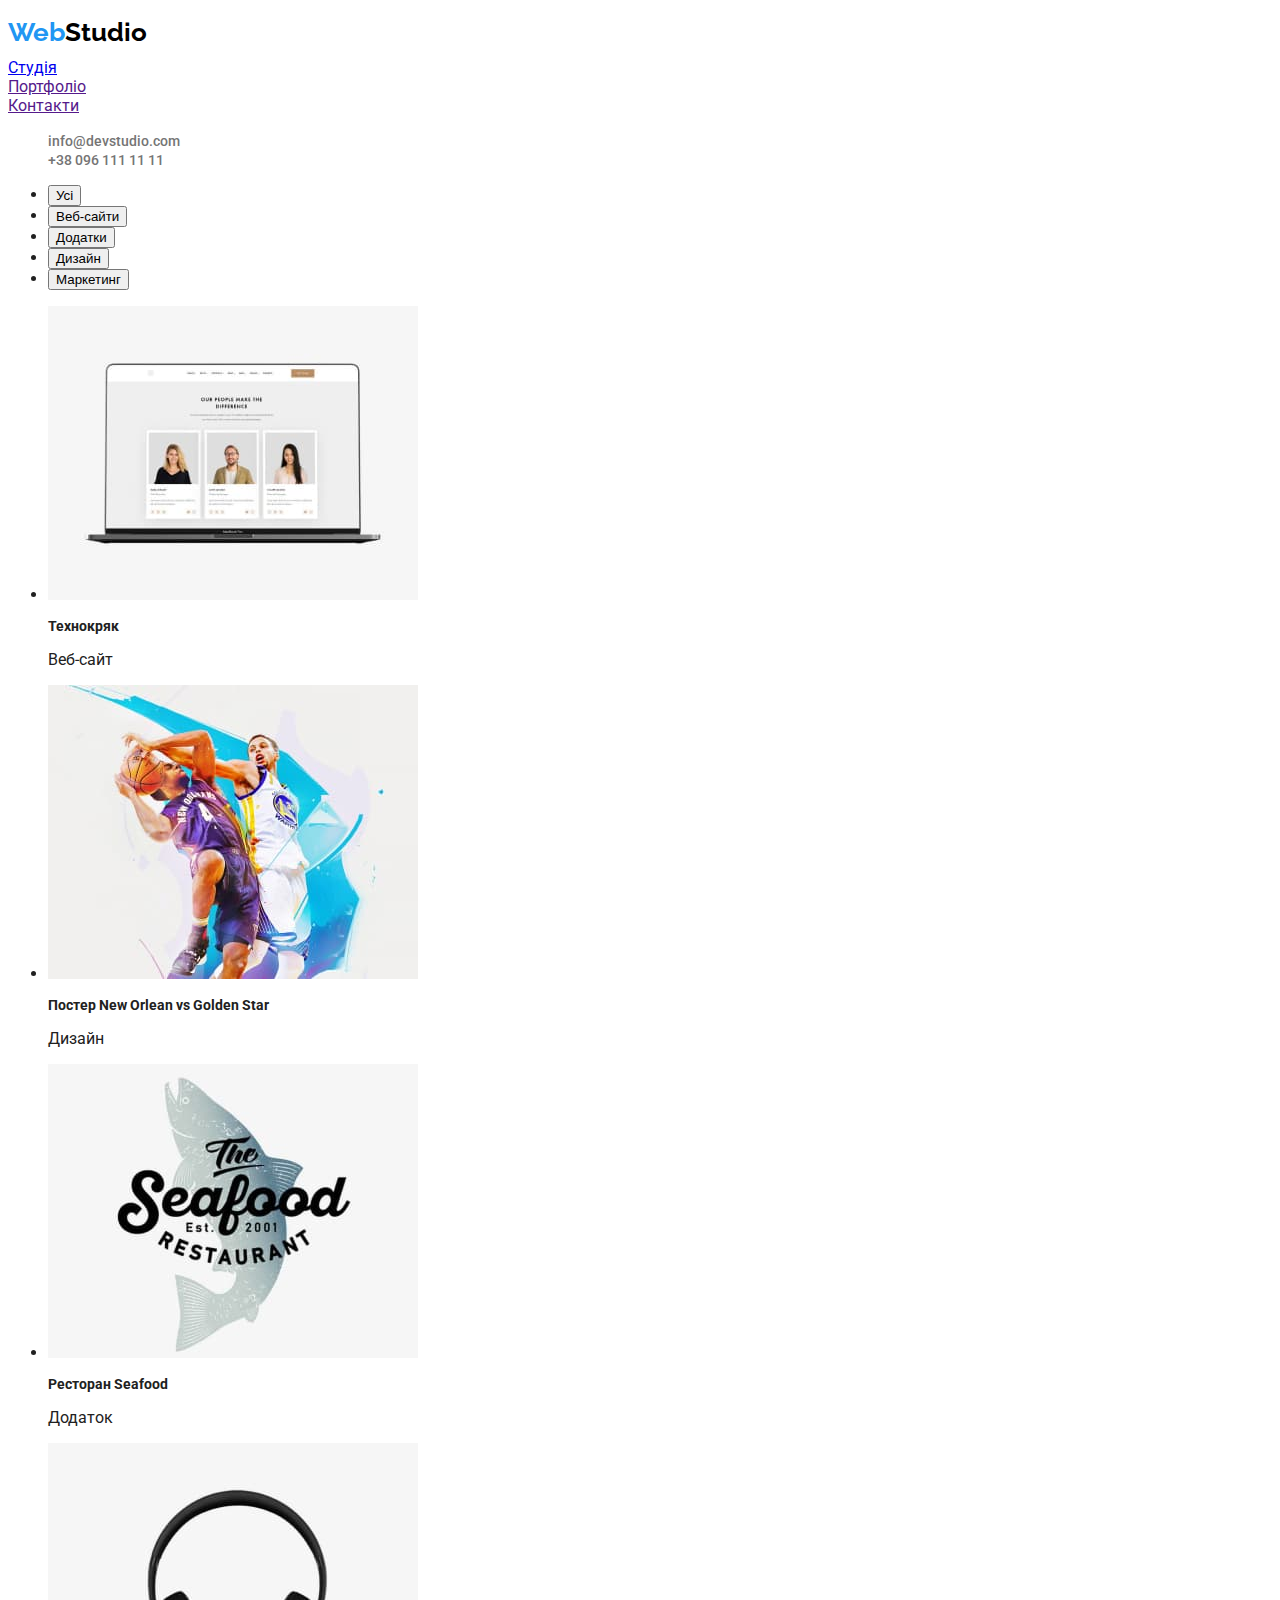
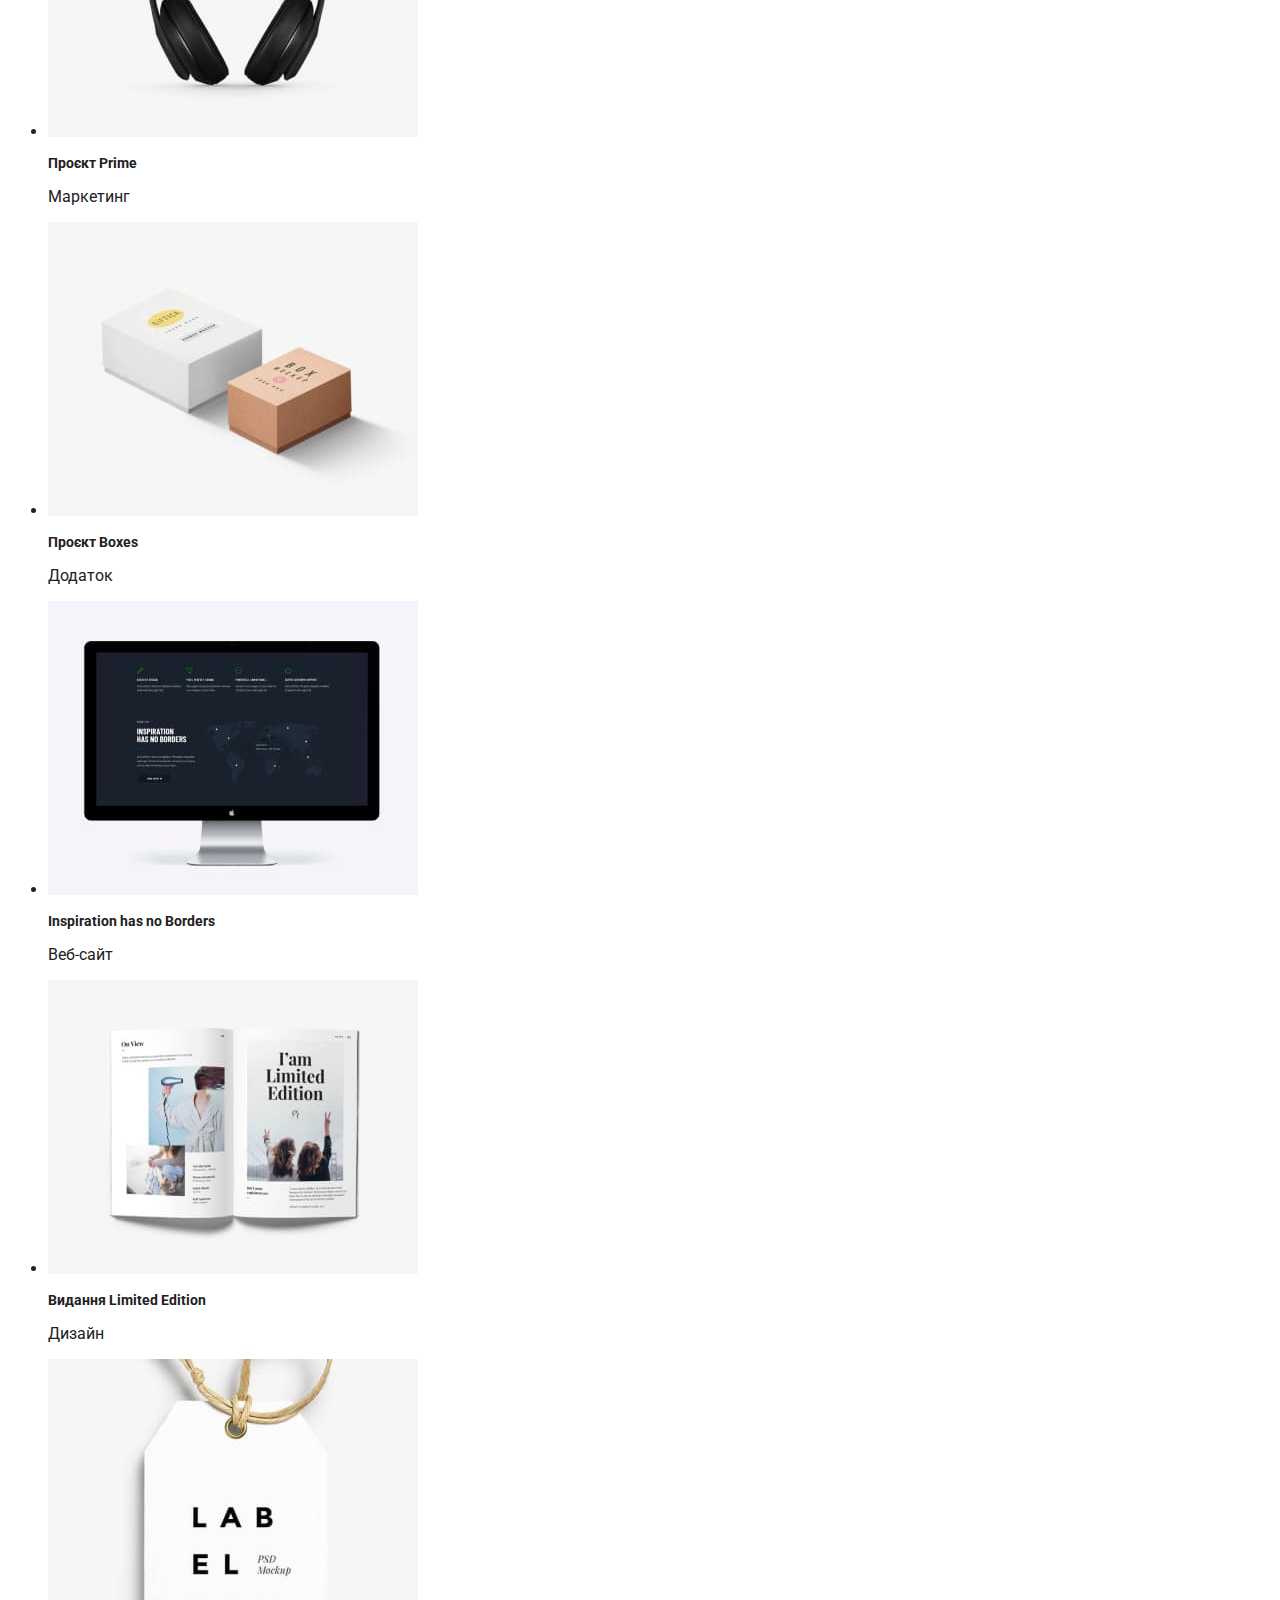
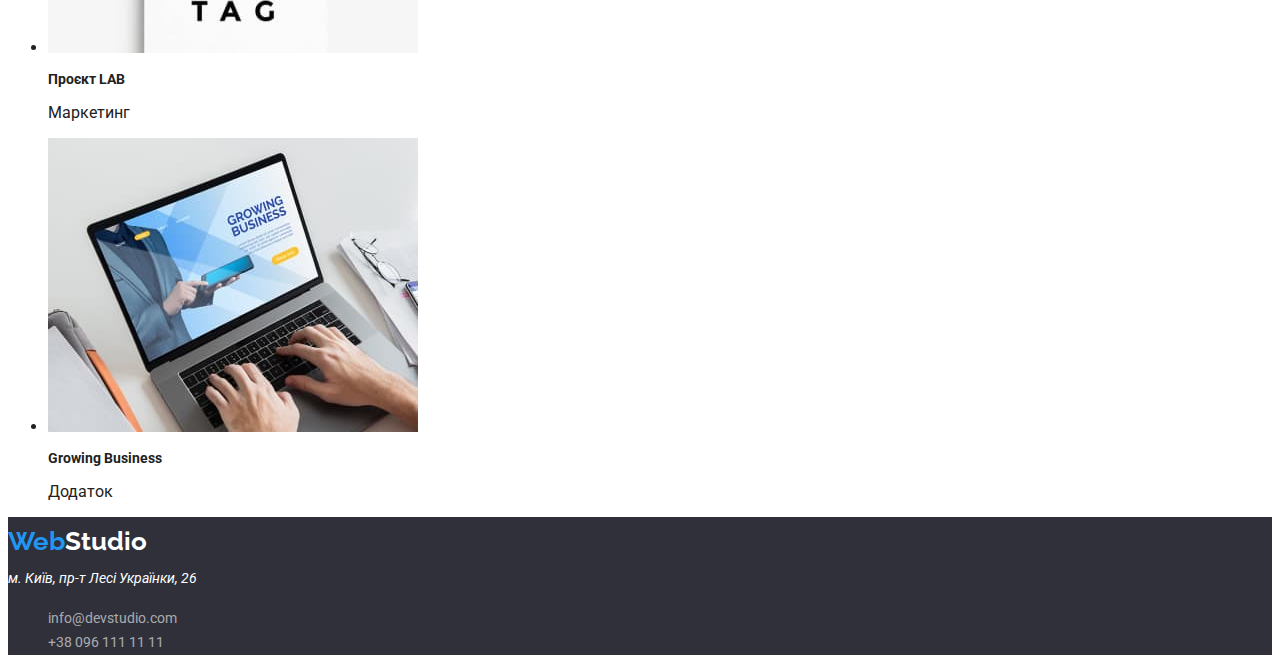
==== portfolio.html @ 7c899506 "добавляє стилі CSS" ====
<!DOCTYPE html>
<html lang="uk">
  <head>
    <meta charset="UTF-8" />
    <meta http-equiv="X-UA-Compatible" content="IE=edge" />
    <meta name="viewport" content="width=device-width, initial-scale=1.0" />
    <title>WebStudio</title>
    <link
      href="https://fonts.googleapis.com/css2?family=Raleway:wght@700&family=Roboto:wght@400;500;700;900&display=swap"
      rel="stylesheet"
    />
    <link rel="stylesheet" href="/css/styles.css" />
  </head>
  <body>
    <!--Шапка-->
    <header>
      <nav>
        <a class="logo-header" href="#"><span>Web</span>Studio</a>
        <ulc lass="nav list">
          <li><a href="/index.html">Студія</a></li>
          <li><a href="">Портфоліо</a></li>
          <li><a href="">Контакти</a></li>
        </ulc>
      </nav>
      <ul class="contacts list">
        <li><a href="mailto:info@devstudio.com">info@devstudio.com</a></li>
        <li><a href="tell:+380961111111">+38 096 111 11 11</a></li>
      </ul>
    </header>

    <!--Основний контент-->

    <main>
      <section>
        <ul>
          <li><button type="button">Усі</button></li>
          <li><button type="button">Веб-сайти</button></li>
          <li><button type="button">Додатки</button></li>
          <li><button type="button">Дизайн</button></li>
          <li><button type="button">Маркетинг</button></li>
        </ul>

        <ul>
          <li>
            <img src="./images/onlinestore.jpg" alt="відкритий ноутбук" width="370" />
            <h3>Технокряк</h3>
            <p>Веб-сайт</p>
          </li>
          <li>
            <img src="./images/basketball.jpg" alt="баскетболісти" width="370" />
            <h3>Постер New Orlean vs Golden Star</h3>
            <p>Дизайн</p>
          </li>
          <li>
            <img src="./images/seafood.jpg" alt="вивіска ресторану" width="370" />
            <h3>Ресторан Seafood</h3>
            <p>Додаток</p>
          </li>
          <li>
            <img src="./images/headphone.jpg" alt="навушники" width="370" />
            <h3>Проєкт Prime</h3>
            <p>Маркетинг</p>
          </li>
          <li>
            <img src="./images/boxes.jpg" alt="коробки" width="370" />
            <h3>Проєкт Boxes</h3>
            <p>Додаток</p>
          </li>
          <li>
            <img src="./images/monitor.jpg" alt="монітор компьютера" width="370" />
            <h3>Inspiration has no Borders</h3>
            <p>Веб-сайт</p>
          </li>
          <li>
            <img src="./images/jornal.jpg" alt="журнал" width="370" />
            <h3>Видання Limited Edition</h3>
            <p>Дизайн</p>
          </li>
          <li>
            <img src="./images/lab.jpg" alt="емблема проекта" width="370" />
            <h3>Проєкт LAB</h3>
            <p>Маркетинг</p>
          </li>
          <li>
            <img src="./images/laptop.jpg" alt="відкритий ноутбук" width="370" />
            <h3>Growing Business</h3>
            <p>Додаток</p>
          </li>
        </ul>
      </section>
    </main>

    <footer class="footer">
      <a class="logo-footer" href=""><span>Web</span>Studio</a>
      <address class="address">м. Київ, пр-т Лесі Українки, 26</address>
      <ul class="footer-contacts list">
        <li><a href="mailto:info@devstudio.com">info@devstudio.com</a></li>
        <li><a href="tell:+380961111111">+38 096 111 11 11</a></li>
      </ul>
    </footer>
  </body>
</html>
---- css/styles.css ----
body {
  font-family: 'Roboto', sans-serif;
  color: #212121;
}

:root {
  --main-background-color: #2f303a;
  --main-text-color: #757575;
}

.list {
  list-style: none;
}

/*header*/

.header {
  background-color: #ffff;
}

span {
  color: #2196f3;
}

.logo-header {
  font-family: 'Raleway';
  color: #000000;
  font-weight: 700;
  font-size: 26px;
  line-height: 1.923;
  text-decoration: none;
}

.nav a {
  color: #212121;
  font-weight: 500;
  font-size: 14px;
  line-height: 1.1428;
  text-decoration: none;
}
.nav a:hover,
.nav a:focus {
  color: #2196f3;
}

.contacts a {
  color: #757575;
  font-weight: 500;
  font-size: 14px;
  line-height: 1.1428;
  text-decoration: none;
}

.contacts a:hover,
.contacts a:focus {
  color: #2196f3;
}

/*hero*/

.hero {
  background-color: var(--main-background-color);
  color: #ffff;
}

h1 {
  font-weight: 900;
  font-size: 44px;
  line-height: 1.3636;
}

.btn {
  background: #2196f3;
  color: #ffff;
  font-weight: 700;
  font-size: 16px;
  line-height: 30px;
}

/* button hero*/

.btn:hover,
.btn:focus {
  border: none;
}

.btn:active {
  border: none;
}

/* advatages*/

h2 {
  font-weight: 700;
  font-size: 36px;
  line-height: 1.1666;
}

h3 {
  font-weight: 700;
  font-size: 14px;
  line-height: 1.1428;
}

.advantage p {
  color: var(--main-text-color);
  font-size: 14px;
  line-height: 1.7142;
}

/*team*/

.team {
  background-color: #f5f4fa;
}

.team-review p {
  color: var(--main-text-color);
  font-size: 14px;
  line-height: 1.1875;
}

/*footer*/
.footer {
  background-color: var(--main-background-color);
}

.logo-footer {
  font-family: 'Raleway';
  color: #ffff;
  font-weight: 700;
  font-size: 26px;
  line-height: 1.923;
  text-decoration: none;
}

.address {
  font-size: 14px;
  line-height: 1.7142;
  color: #ffff;
}

.address:hover,
.address:focus {
  color: #2196f3;
}

.footer-contacts a {
  font-size: 14px;
  line-height: 1.7142;
  color: rgba(255, 255, 255, 0.6);
  text-decoration: none;
}

.footer-contacts a:hover,
.footer-contacts a:focus {
  color: #2196f3;
}
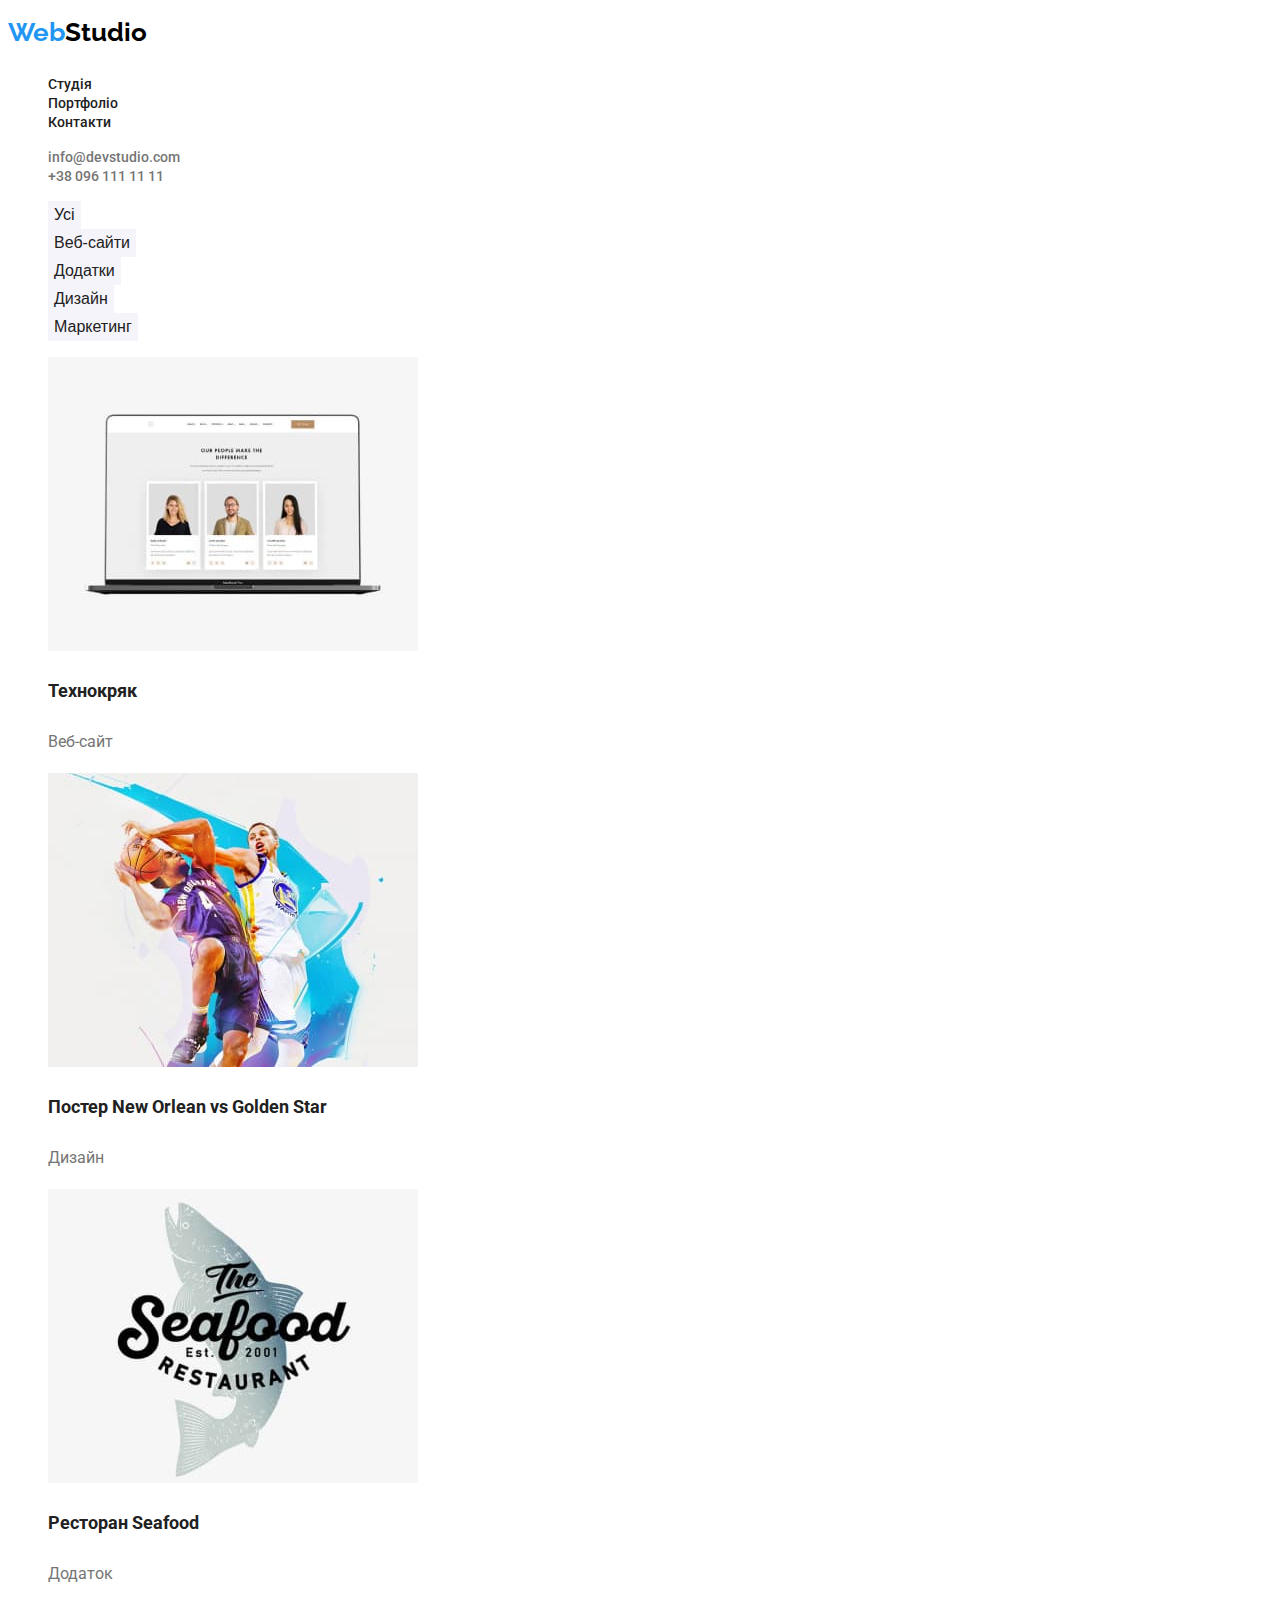
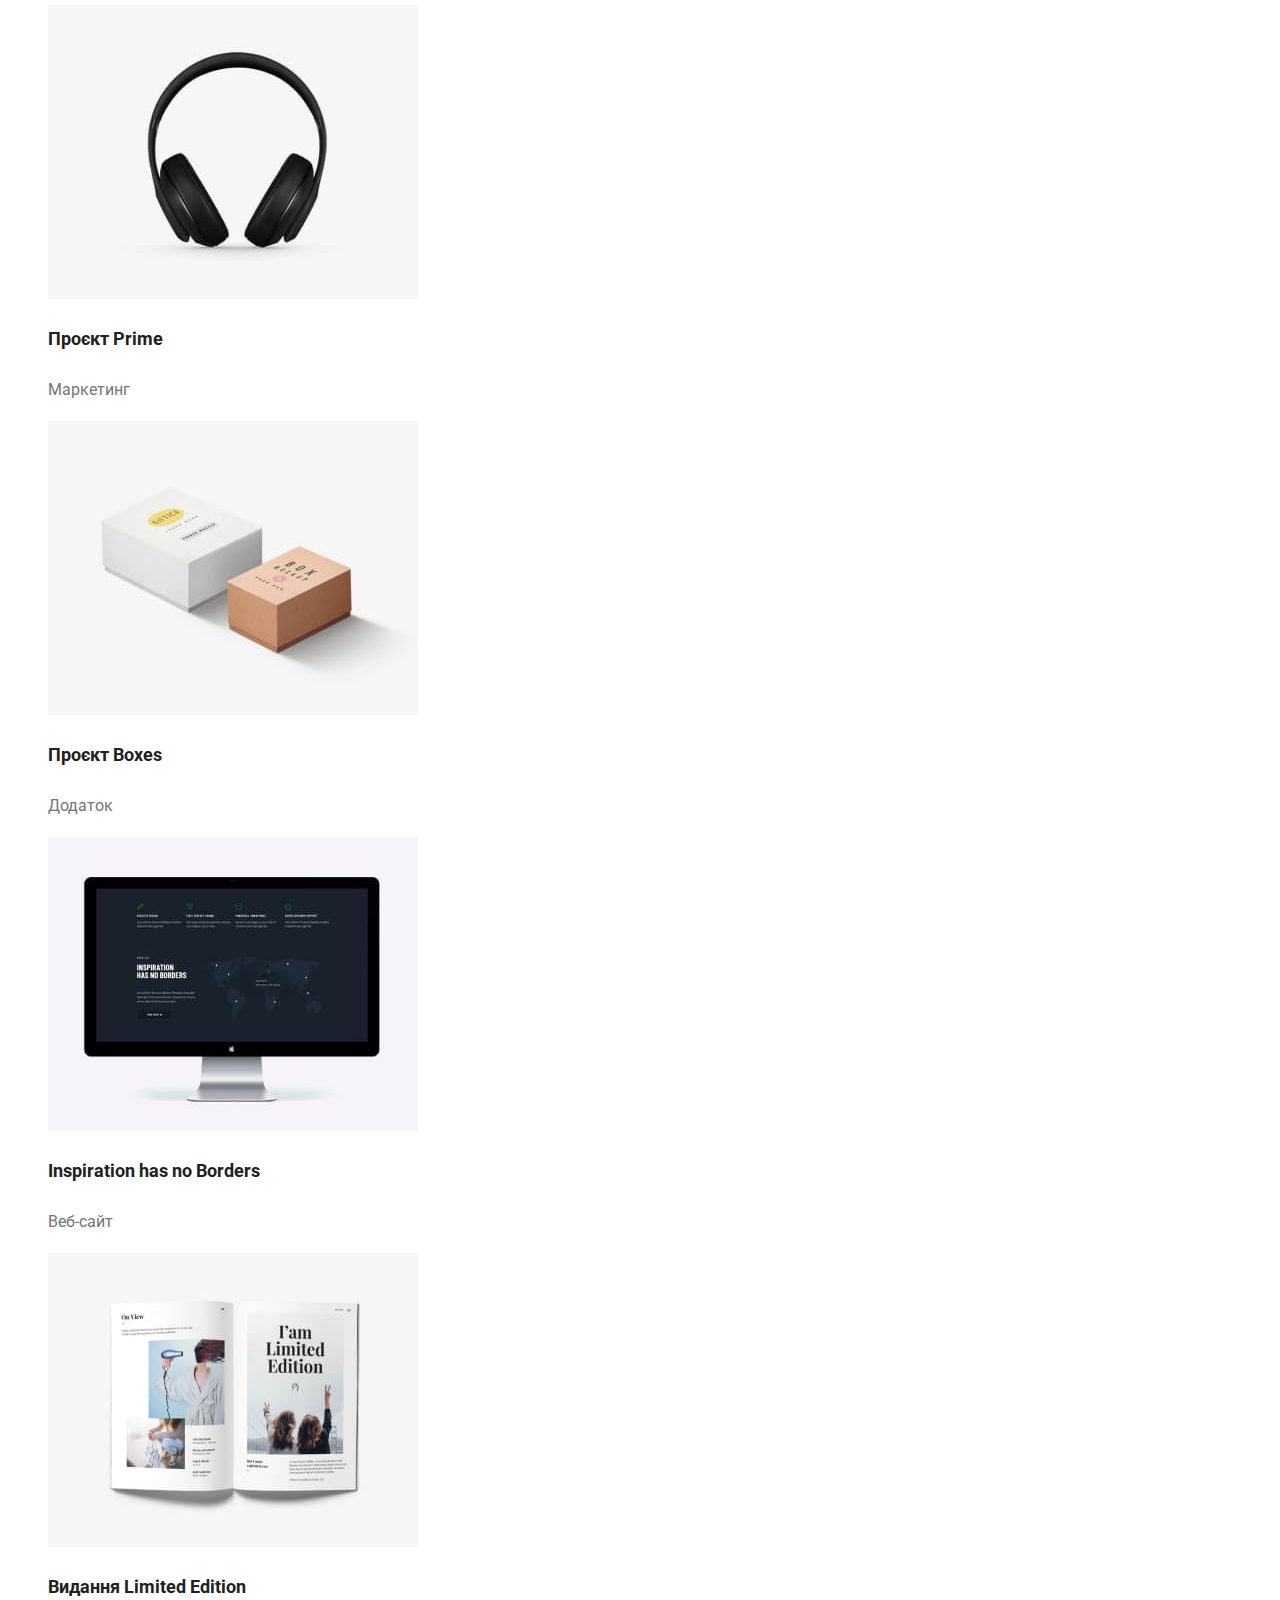
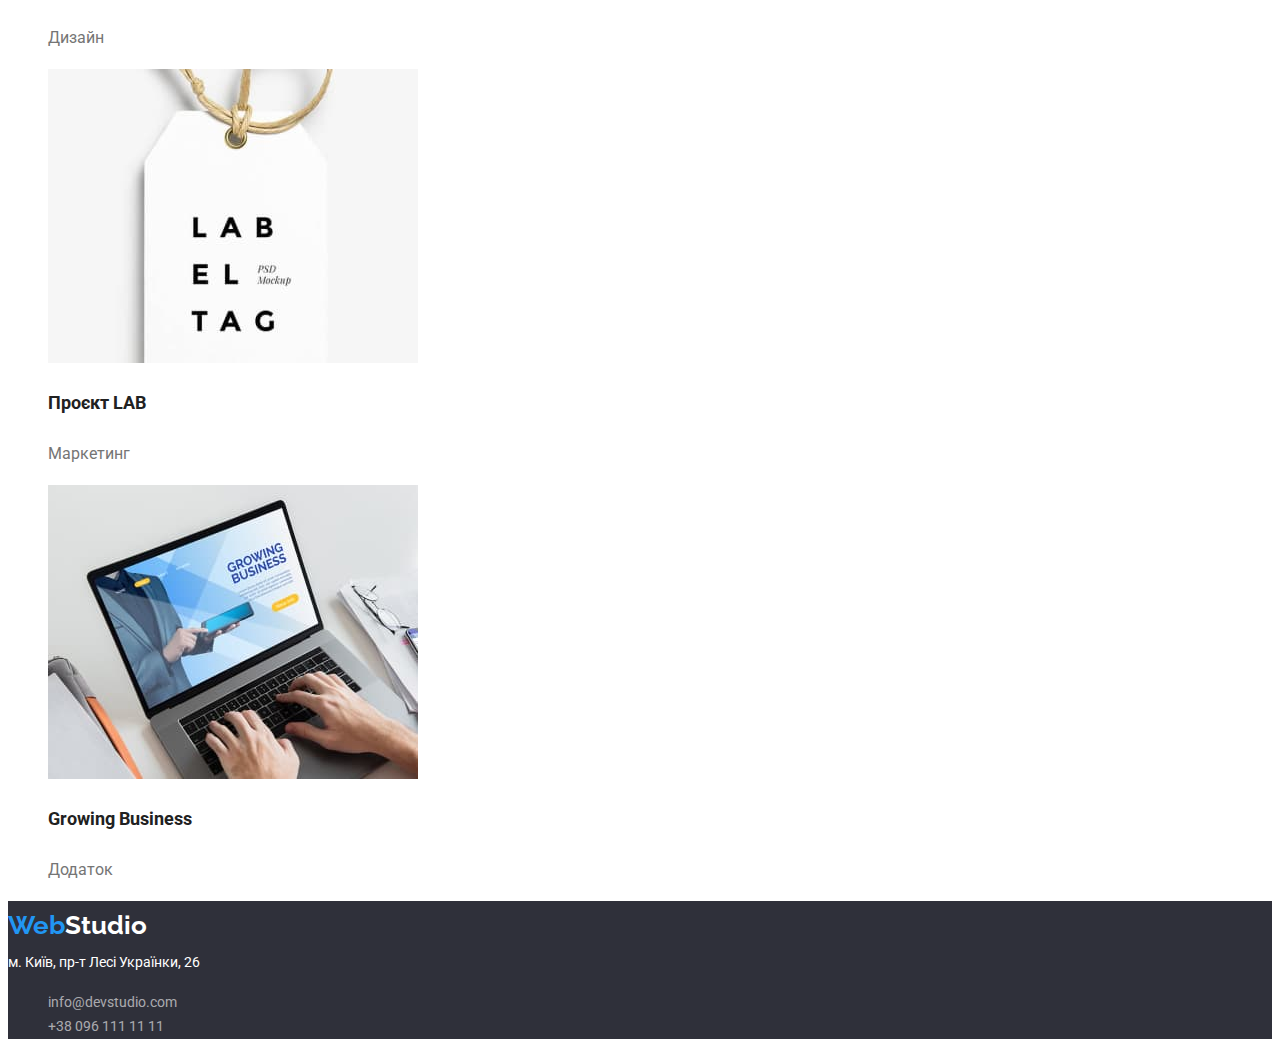
==== commit a0aaedc7: "добавляет разметку CSS по ДЗ2" ====
--- a/portfolio.html
+++ b/portfolio.html
@@ -13,14 +13,14 @@
   </head>
   <body>
     <!--Шапка-->
-    <header>
+    <header class="header">
       <nav>
-        <a class="logo-header" href="#"><span>Web</span>Studio</a>
-        <ulc lass="nav list">
+        <a class="logo-header" href="#"><span class="web">Web</span>Studio</a>
+        <ul class="nav list">
           <li><a href="/index.html">Студія</a></li>
           <li><a href="">Портфоліо</a></li>
           <li><a href="">Контакти</a></li>
-        </ulc>
+        </ul>
       </nav>
       <ul class="contacts list">
         <li><a href="mailto:info@devstudio.com">info@devstudio.com</a></li>
@@ -31,8 +31,8 @@
     <!--Основний контент-->
 
     <main>
-      <section>
-        <ul>
+      <section class="portfolio">
+        <ul class="portfolio-buttons list">
           <li><button type="button">Усі</button></li>
           <li><button type="button">Веб-сайти</button></li>
           <li><button type="button">Додатки</button></li>
@@ -40,9 +40,11 @@
           <li><button type="button">Маркетинг</button></li>
         </ul>
 
-        <ul>
-          <li>
-            <img src="./images/onlinestore.jpg" alt="відкритий ноутбук" width="370" />
+        <ul class="portfolio-examples list">
+          <li class="portfolio-class">
+            <a href="#">
+              <img src="./images/onlinestore.jpg" alt="відкритий ноутбук" width="370" />
+            </a>
             <h3>Технокряк</h3>
             <p>Веб-сайт</p>
           </li>
@@ -91,7 +93,7 @@
     </main>
 
     <footer class="footer">
-      <a class="logo-footer" href=""><span>Web</span>Studio</a>
+      <a class="logo-footer" href=""><span class="web">Web</span>Studio</a>
       <address class="address">м. Київ, пр-т Лесі Українки, 26</address>
       <ul class="footer-contacts list">
         <li><a href="mailto:info@devstudio.com">info@devstudio.com</a></li>
--- a/css/styles.css
+++ b/css/styles.css
@@ -12,13 +12,17 @@
   list-style: none;
 }
 
+button {
+  cursor: pointer;
+}
+
 /*header*/
 
 .header {
   background-color: #ffff;
 }
 
-span {
+.web {
   color: #2196f3;
 }
 
@@ -74,7 +78,7 @@
   color: #ffff;
   font-weight: 700;
   font-size: 16px;
-  line-height: 30px;
+  line-height: 1.875;
 }
 
 /* button hero*/
@@ -90,19 +94,23 @@
 
 /* advatages*/
 
-h2 {
+.h2 {
   font-weight: 700;
   font-size: 36px;
   line-height: 1.1666;
 }
 
-h3 {
+.advantage-title {
+  visibility: hidden;
+}
+
+.advantage-review h3 {
   font-weight: 700;
   font-size: 14px;
   line-height: 1.1428;
 }
 
-.advantage p {
+.advantage-review p {
   color: var(--main-text-color);
   font-size: 14px;
   line-height: 1.7142;
@@ -114,9 +122,15 @@
   background-color: #f5f4fa;
 }
 
+.team-review h3 {
+  font-weight: 500;
+  font-size: 16px;
+  line-height: 1.1875;
+}
+
 .team-review p {
   color: var(--main-text-color);
-  font-size: 14px;
+  font-size: 16px;
   line-height: 1.1875;
 }
 
@@ -127,7 +141,7 @@
 
 .logo-footer {
   font-family: 'Raleway';
-  color: #ffff;
+  color: #ffffff;
   font-weight: 700;
   font-size: 26px;
   line-height: 1.923;
@@ -135,6 +149,7 @@
 }
 
 .address {
+  font-style: normal;
   font-size: 14px;
   line-height: 1.7142;
   color: #ffff;
@@ -156,3 +171,37 @@
 .footer-contacts a:focus {
   color: #2196f3;
 }
+
+/* ПОРТФОЛІО*/
+
+.portfolio-buttons button {
+  font-weight: 500;
+  font-size: 16px;
+  line-height: 1.625;
+  border: none;
+  background: #f5f4fa;
+  color: #212121;
+}
+
+.portfolio-buttons button:hover,
+.portfolio-buttons button:focus,
+.portfolio-buttons button:active {
+  color: #ffffff;
+  background-color: #2196f3;
+}
+
+.portfolio-examples li {
+  background-color: #ffffff;
+}
+
+.portfolio-examples h3 {
+  font-weight: 700;
+  font-size: 18px;
+  line-height: 2;
+}
+
+.portfolio-examples p {
+  font-size: 16px;
+  line-height: 1.875;
+  color: var(--main-text-color);
+}
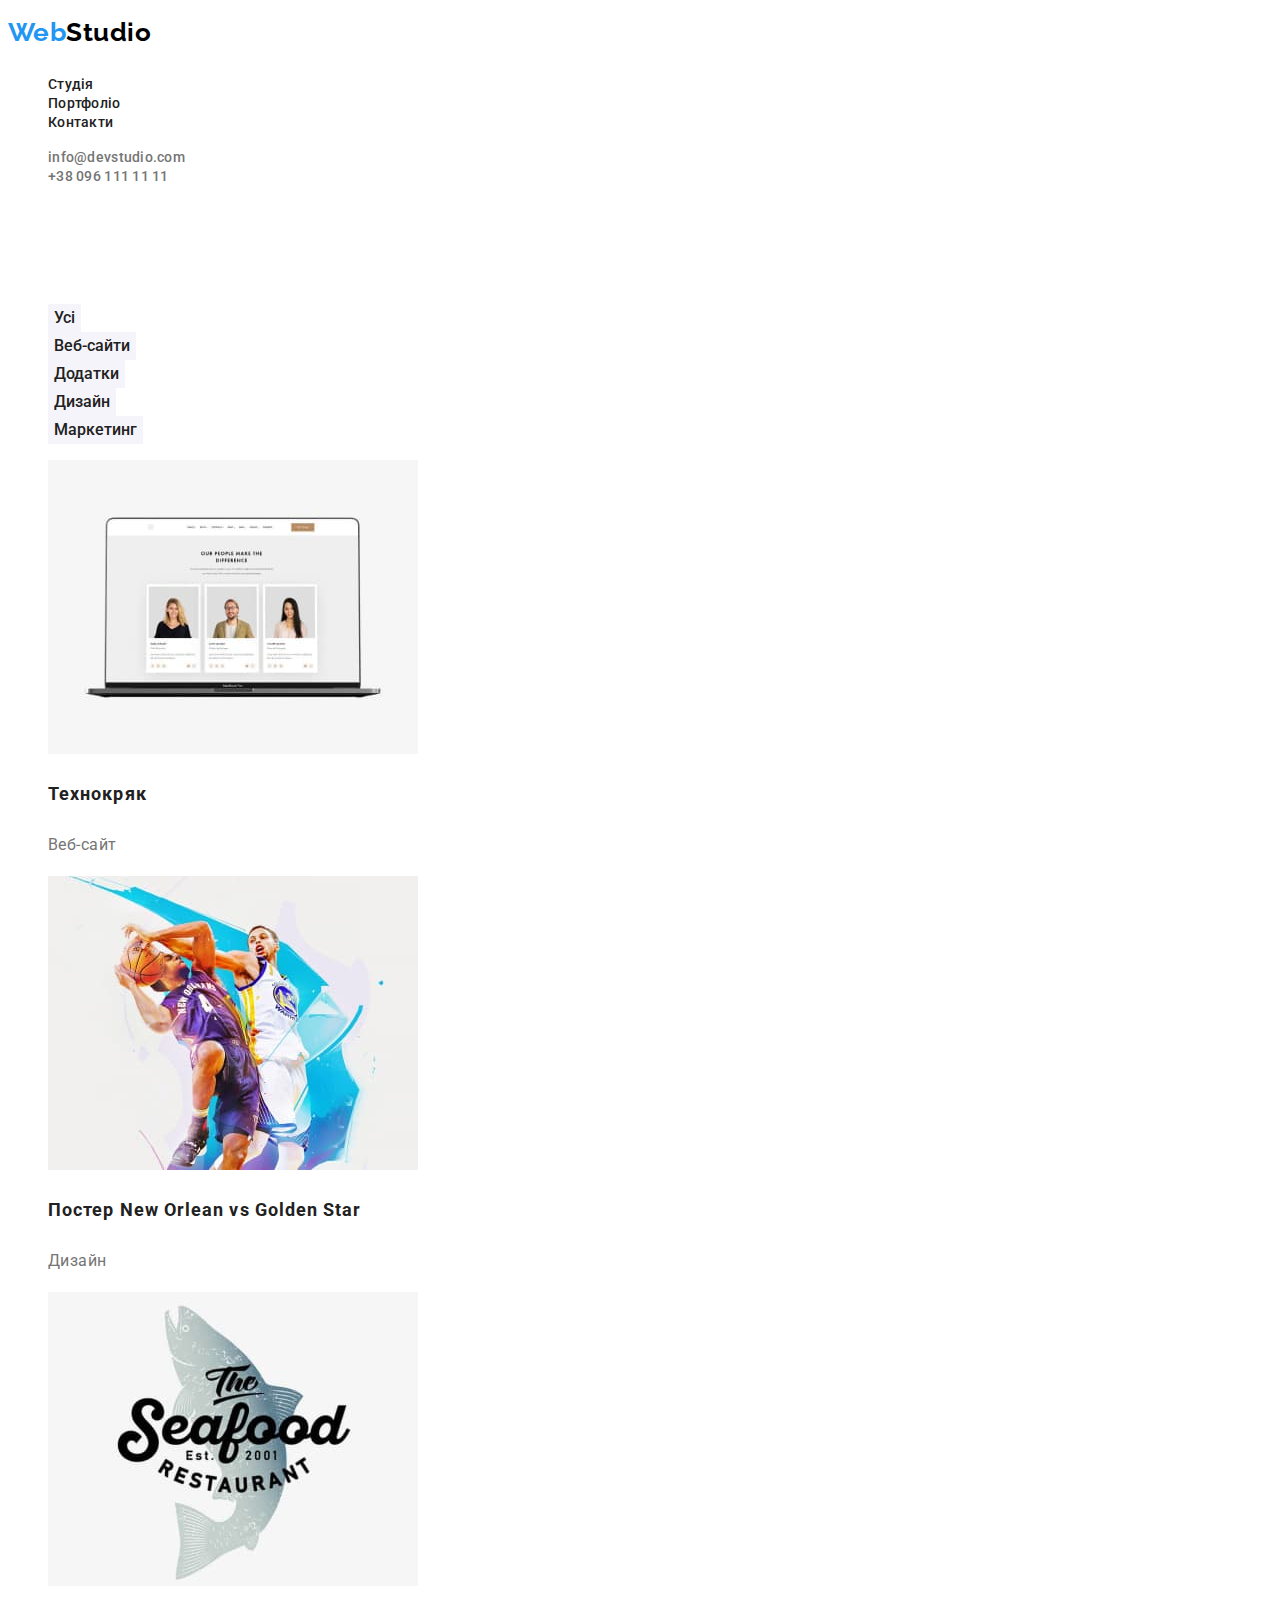
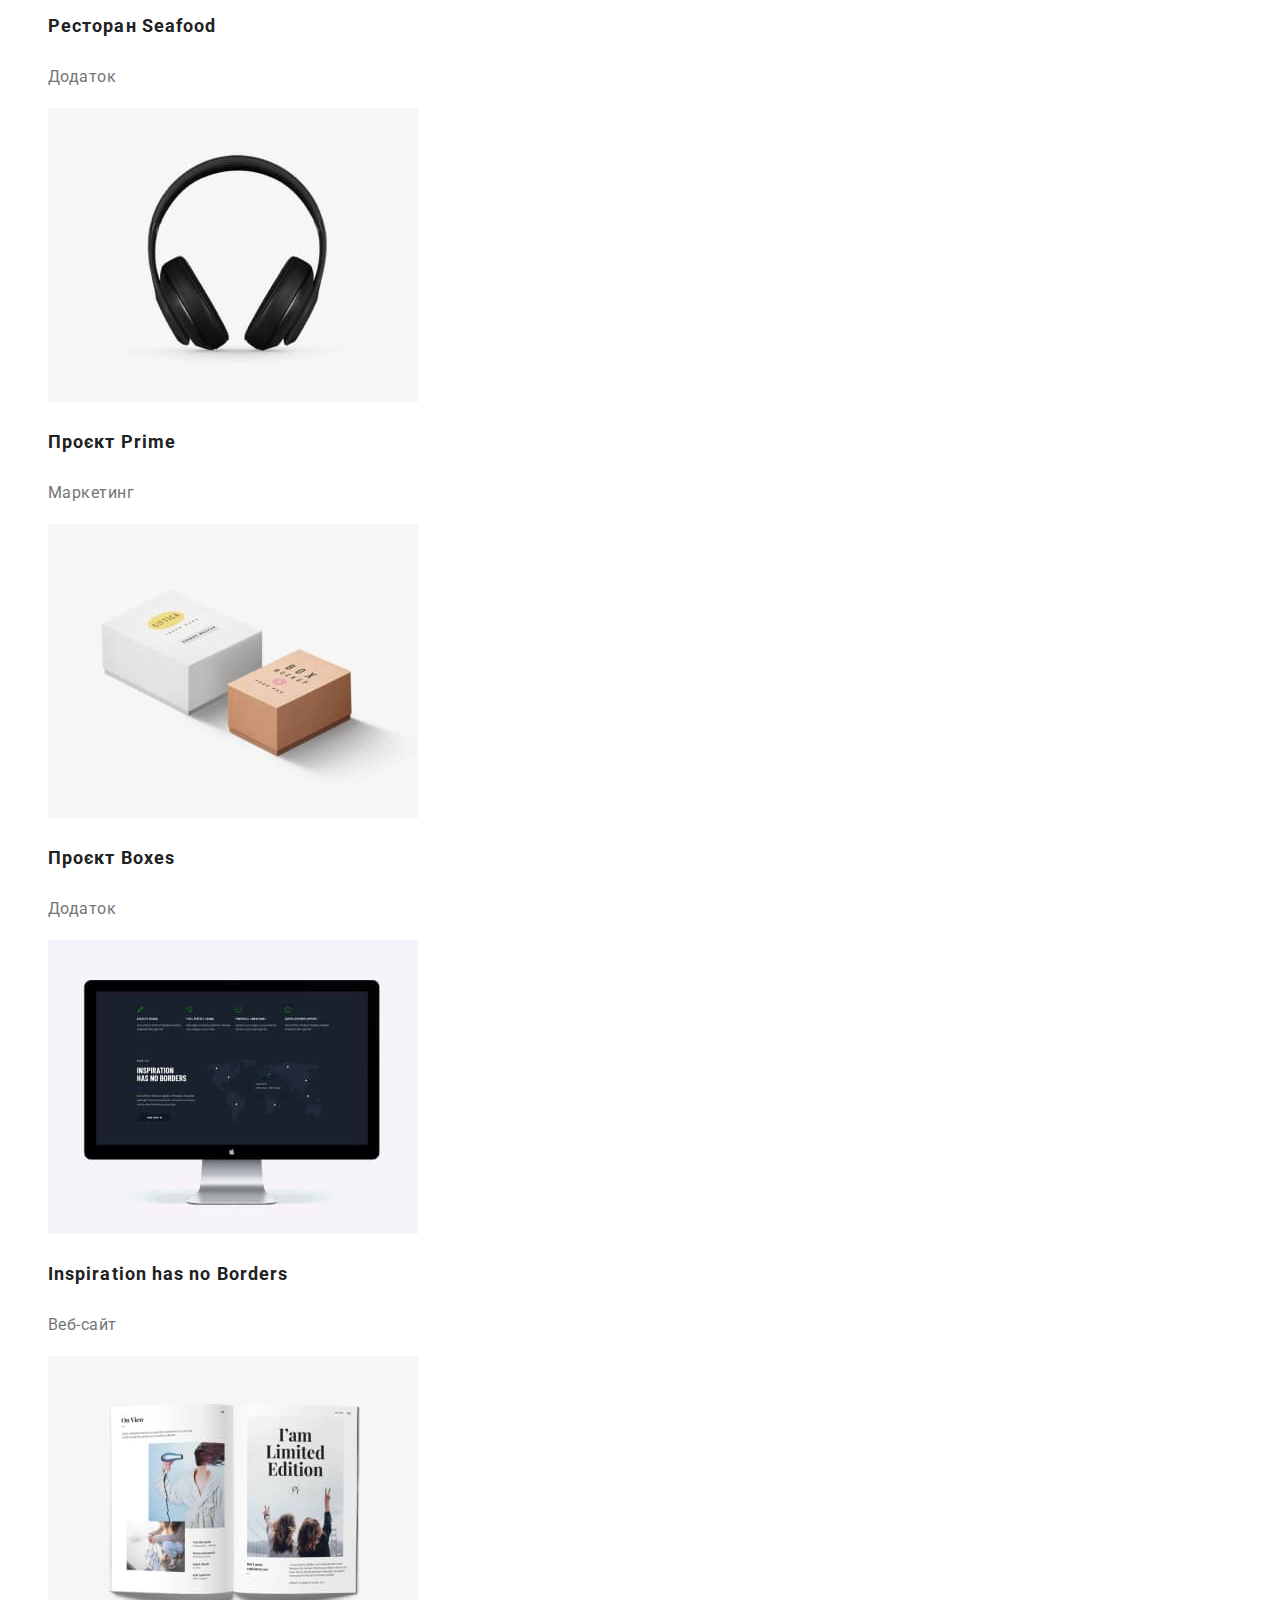
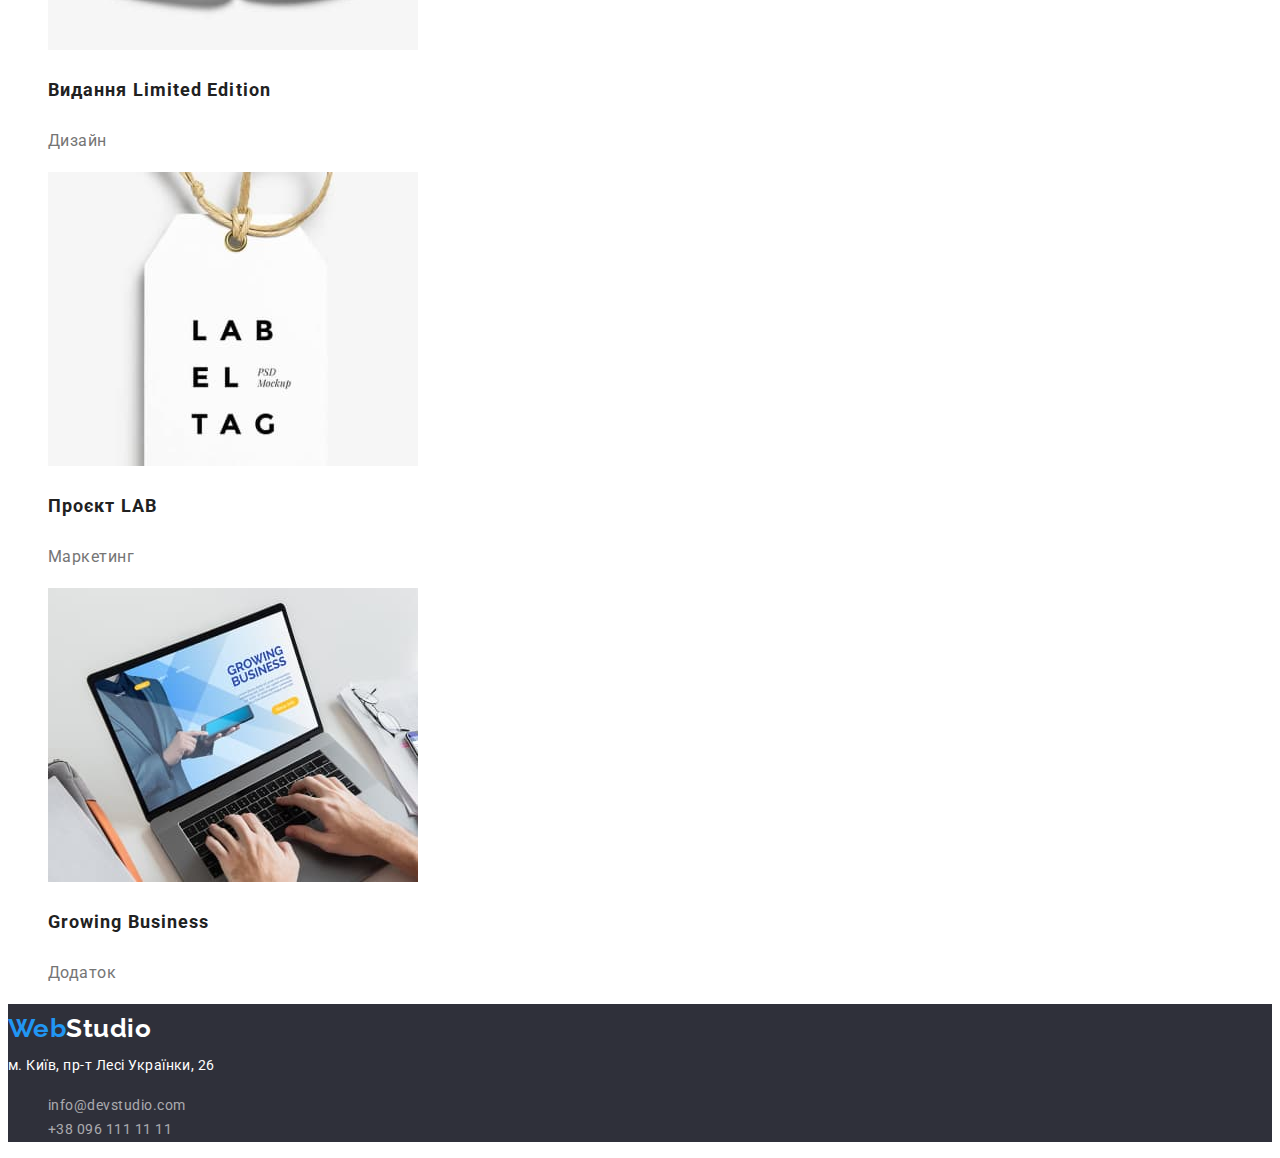
==== commit cf66ef00: "Виправляє зауваження вчителя" ====
--- a/portfolio.html
+++ b/portfolio.html
@@ -9,7 +9,7 @@
       href="https://fonts.googleapis.com/css2?family=Raleway:wght@700&family=Roboto:wght@400;500;700;900&display=swap"
       rel="stylesheet"
     />
-    <link rel="stylesheet" href="/css/styles.css" />
+    <link rel="stylesheet" href="./css/styles.css" />
   </head>
   <body>
     <!--Шапка-->
@@ -17,8 +17,8 @@
       <nav>
         <a class="logo-header" href="#"><span class="web">Web</span>Studio</a>
         <ul class="nav list">
-          <li><a href="/index.html">Студія</a></li>
-          <li><a href="">Портфоліо</a></li>
+          <li><a href="./index.html">Студія</a></li>
+          <li><a href="./portfolio.html">Портфоліо</a></li>
           <li><a href="">Контакти</a></li>
         </ul>
       </nav>
@@ -32,6 +32,7 @@
 
     <main>
       <section class="portfolio">
+        <h1 class="portfolio-title">Портфоліо</h1>
         <ul class="portfolio-buttons list">
           <li><button type="button">Усі</button></li>
           <li><button type="button">Веб-сайти</button></li>
@@ -49,42 +50,58 @@
             <p>Веб-сайт</p>
           </li>
           <li>
-            <img src="./images/basketball.jpg" alt="баскетболісти" width="370" />
+            <a href="#">
+              <img src="./images/basketball.jpg" alt="баскетболісти" width="370" />
+            </a>
             <h3>Постер New Orlean vs Golden Star</h3>
             <p>Дизайн</p>
           </li>
           <li>
-            <img src="./images/seafood.jpg" alt="вивіска ресторану" width="370" />
+            <a href="#">
+              <img src="./images/seafood.jpg" alt="вивіска ресторану" width="370" />
+            </a>
             <h3>Ресторан Seafood</h3>
             <p>Додаток</p>
           </li>
           <li>
-            <img src="./images/headphone.jpg" alt="навушники" width="370" />
+            <a href="#">
+              <img src="./images/headphone.jpg" alt="навушники" width="370" />
+            </a>
             <h3>Проєкт Prime</h3>
             <p>Маркетинг</p>
           </li>
           <li>
-            <img src="./images/boxes.jpg" alt="коробки" width="370" />
+            <a href="#">
+              <img src="./images/boxes.jpg" alt="коробки" width="370" />
+            </a>
             <h3>Проєкт Boxes</h3>
             <p>Додаток</p>
           </li>
           <li>
-            <img src="./images/monitor.jpg" alt="монітор компьютера" width="370" />
+            <a href="#">
+              <img src="./images/monitor.jpg" alt="монітор компьютера" width="370" />
+            </a>
             <h3>Inspiration has no Borders</h3>
             <p>Веб-сайт</p>
           </li>
           <li>
-            <img src="./images/jornal.jpg" alt="журнал" width="370" />
+            <a href="#">
+              <img src="./images/jornal.jpg" alt="журнал" width="370" />
+            </a>
             <h3>Видання Limited Edition</h3>
             <p>Дизайн</p>
           </li>
           <li>
-            <img src="./images/lab.jpg" alt="емблема проекта" width="370" />
+            <a href="#">
+              <img src="./images/lab.jpg" alt="емблема проекта" width="370" />
+            </a>
             <h3>Проєкт LAB</h3>
             <p>Маркетинг</p>
           </li>
           <li>
-            <img src="./images/laptop.jpg" alt="відкритий ноутбук" width="370" />
+            <a href="#">
+              <img src="./images/laptop.jpg" alt="відкритий ноутбук" width="370" />
+            </a>
             <h3>Growing Business</h3>
             <p>Додаток</p>
           </li>
--- a/css/styles.css
+++ b/css/styles.css
@@ -1,11 +1,13 @@
 body {
   font-family: 'Roboto', sans-serif;
   color: #212121;
+  letter-spacing: 0.03em;
 }
 
 :root {
   --main-background-color: #2f303a;
   --main-text-color: #757575;
+  --accent-color: #2196f3;
 }
 
 .list {
@@ -23,7 +25,7 @@
 }
 
 .web {
-  color: #2196f3;
+  color: var(--accent-color);
 }
 
 .logo-header {
@@ -41,10 +43,11 @@
   font-size: 14px;
   line-height: 1.1428;
   text-decoration: none;
+  letter-spacing: 0.02em;
 }
 .nav a:hover,
 .nav a:focus {
-  color: #2196f3;
+  color: var(--accent-color);
 }
 
 .contacts a {
@@ -53,11 +56,12 @@
   font-size: 14px;
   line-height: 1.1428;
   text-decoration: none;
+  letter-spacing: 0.02em;
 }
 
 .contacts a:hover,
 .contacts a:focus {
-  color: #2196f3;
+  color: var(--accent-color);
 }
 
 /*hero*/
@@ -71,14 +75,17 @@
   font-weight: 900;
   font-size: 44px;
   line-height: 1.3636;
+  letter-spacing: 0.06em;
 }
 
 .btn {
-  background: #2196f3;
+  background: var(--accent-color);
   color: #ffff;
+  font-family: 'Roboto';
   font-weight: 700;
   font-size: 16px;
   line-height: 1.875;
+  letter-spacing: 0.06em;
 }
 
 /* button hero*/
@@ -86,6 +93,7 @@
 .btn:hover,
 .btn:focus {
   border: none;
+  background-color: #188ce8;
 }
 
 .btn:active {
@@ -94,7 +102,7 @@
 
 /* advatages*/
 
-.h2 {
+h2 {
   font-weight: 700;
   font-size: 36px;
   line-height: 1.1666;
@@ -155,11 +163,6 @@
   color: #ffff;
 }
 
-.address:hover,
-.address:focus {
-  color: #2196f3;
-}
-
 .footer-contacts a {
   font-size: 14px;
   line-height: 1.7142;
@@ -169,12 +172,17 @@
 
 .footer-contacts a:hover,
 .footer-contacts a:focus {
-  color: #2196f3;
+  color: var(--accent-color);
 }
 
 /* ПОРТФОЛІО*/
 
+.portfolio-title {
+  visibility: hidden;
+}
+
 .portfolio-buttons button {
+  font-family: 'Roboto';
   font-weight: 500;
   font-size: 16px;
   line-height: 1.625;
@@ -187,7 +195,7 @@
 .portfolio-buttons button:focus,
 .portfolio-buttons button:active {
   color: #ffffff;
-  background-color: #2196f3;
+  background-color: var(--accent-color);
 }
 
 .portfolio-examples li {
@@ -198,6 +206,7 @@
   font-weight: 700;
   font-size: 18px;
   line-height: 2;
+  letter-spacing: 0.06em;
 }
 
 .portfolio-examples p {
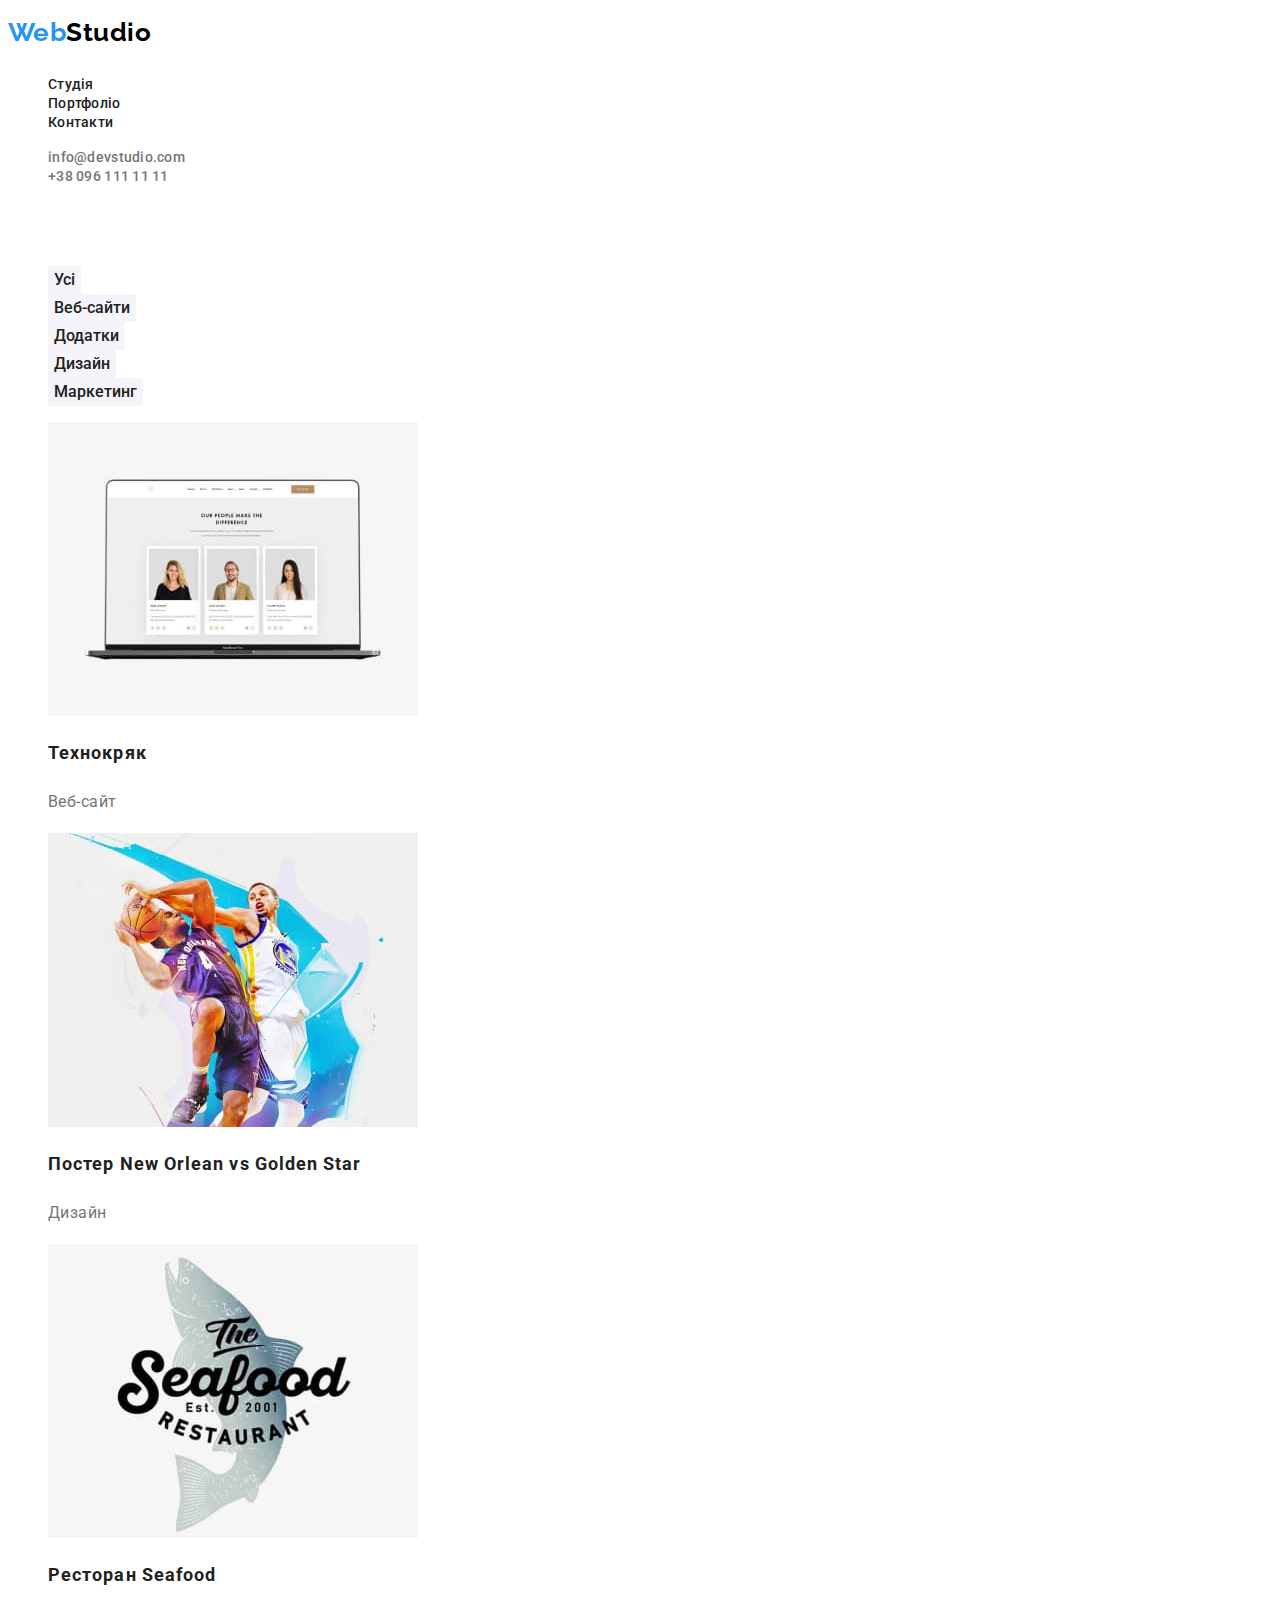
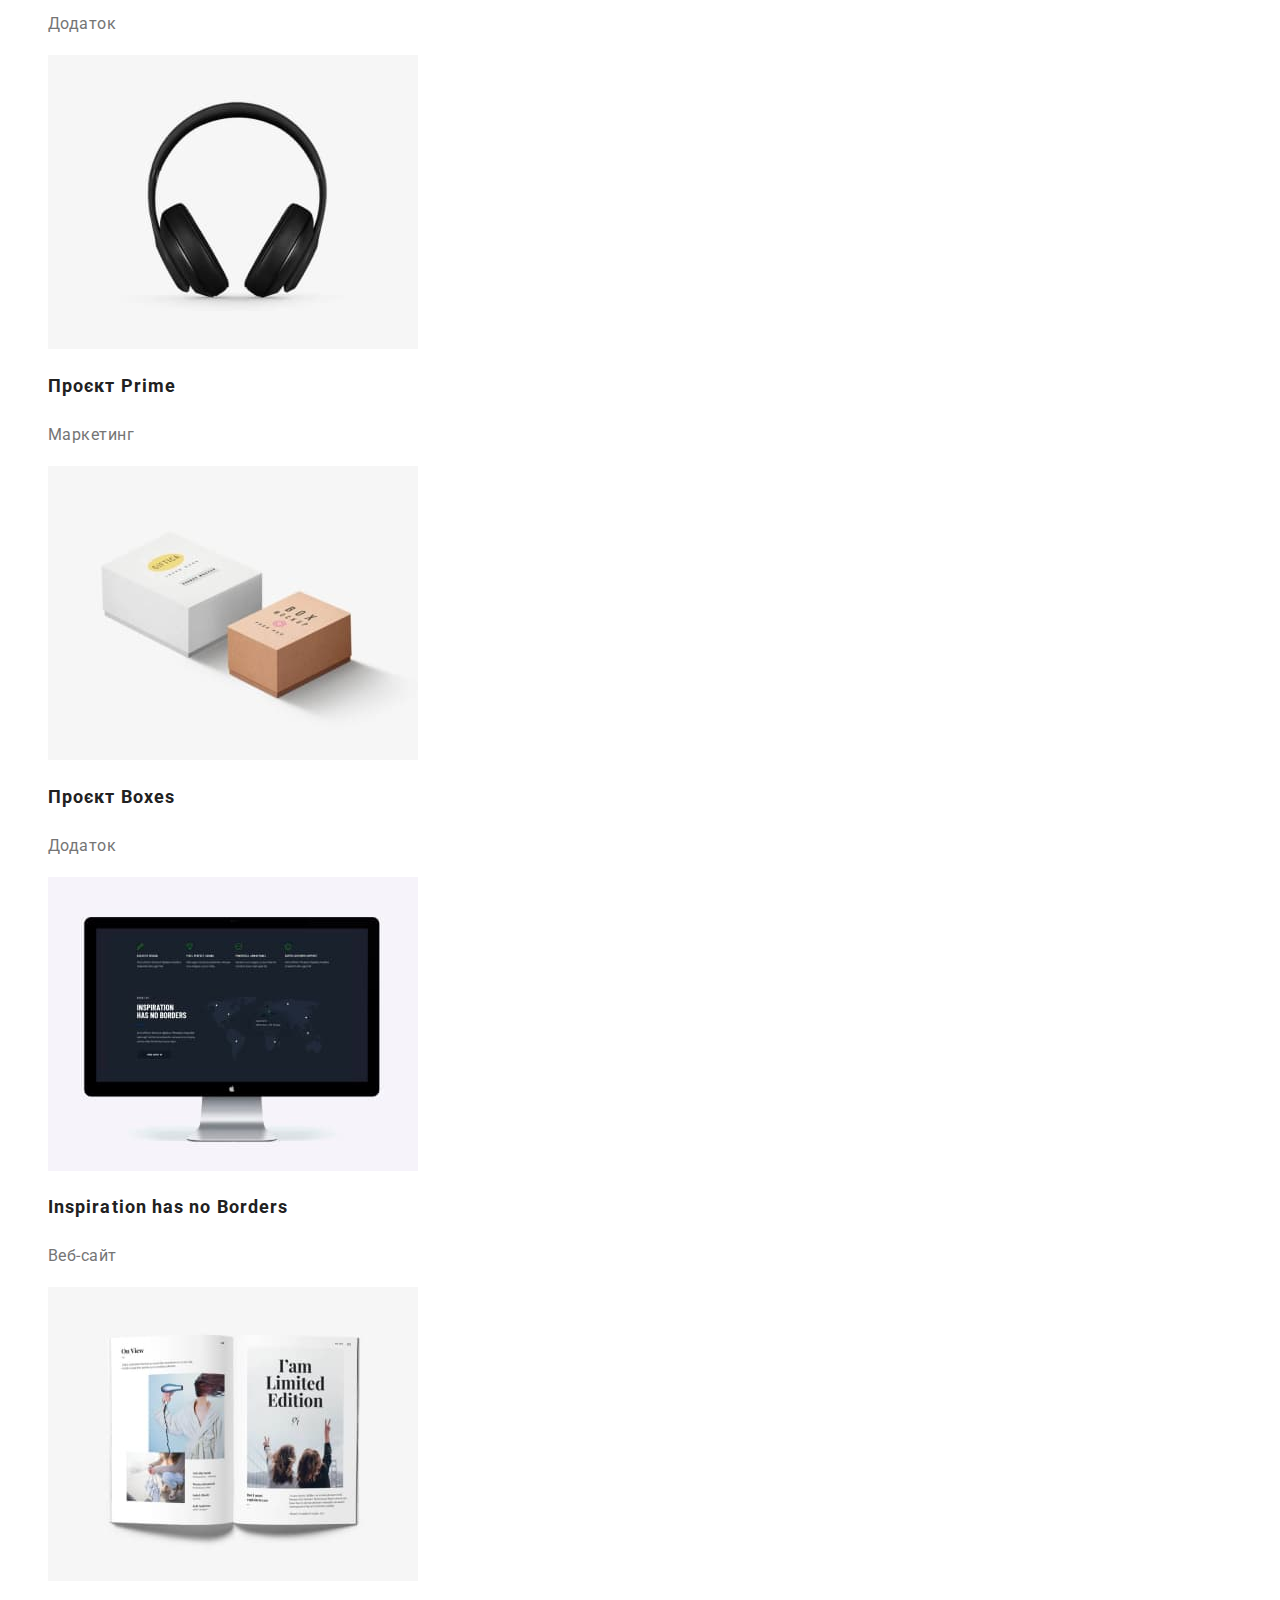
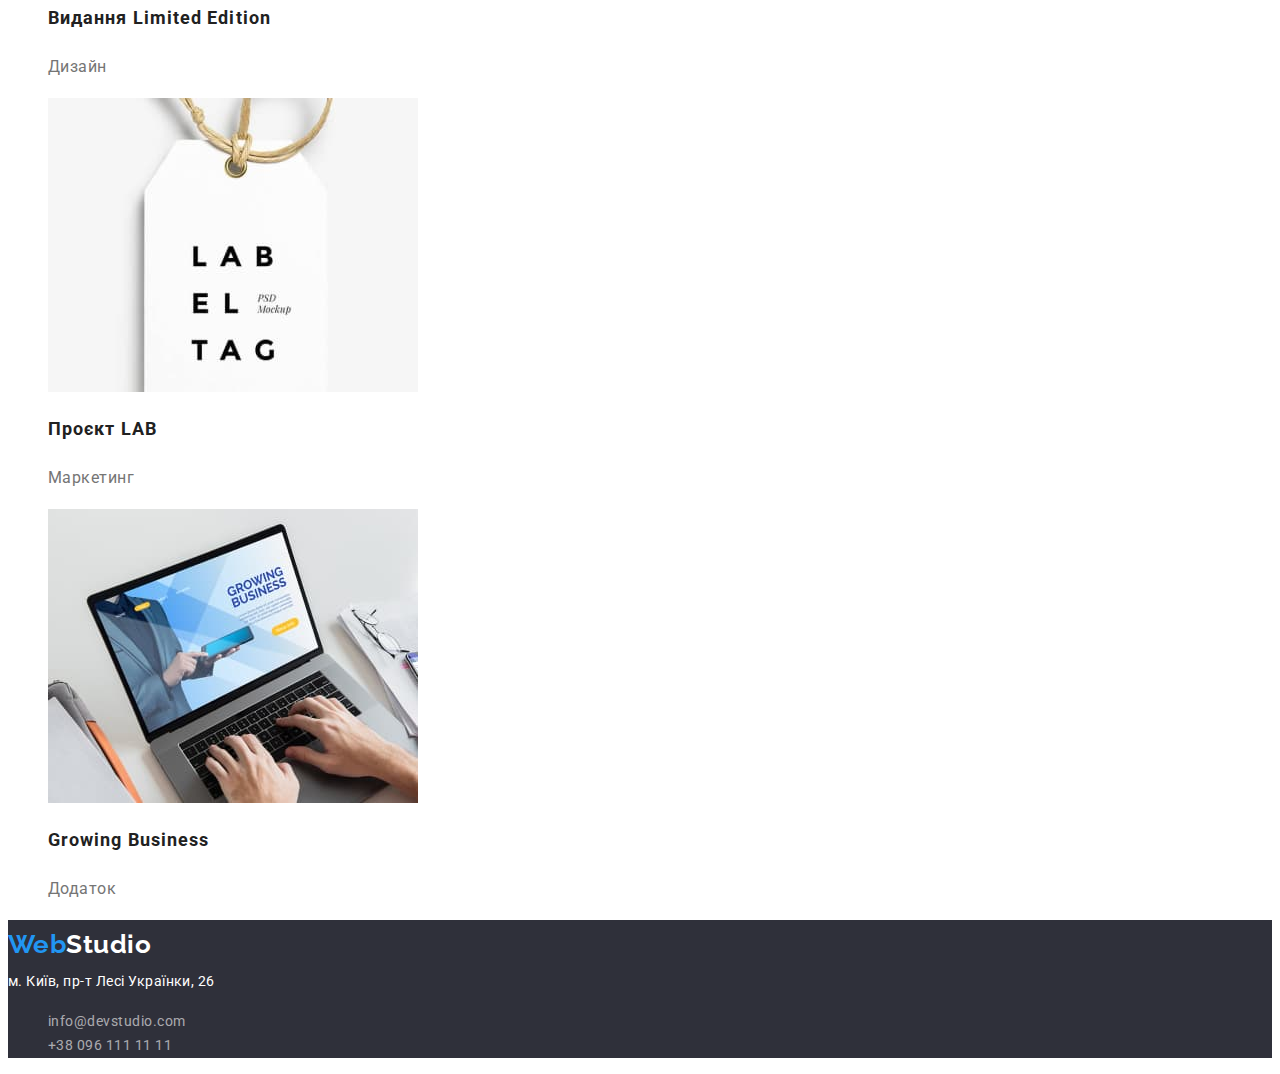
==== commit 1afde473: "присвоює класи всім h" ====
--- a/portfolio.html
+++ b/portfolio.html
@@ -46,63 +46,63 @@
             <a href="#">
               <img src="./images/onlinestore.jpg" alt="відкритий ноутбук" width="370" />
             </a>
-            <h3>Технокряк</h3>
+            <h2 class="project-title">Технокряк</h2>
             <p>Веб-сайт</p>
           </li>
           <li>
             <a href="#">
               <img src="./images/basketball.jpg" alt="баскетболісти" width="370" />
             </a>
-            <h3>Постер New Orlean vs Golden Star</h3>
+            <h2 class="project-title">Постер New Orlean vs Golden Star</h2>
             <p>Дизайн</p>
           </li>
           <li>
             <a href="#">
               <img src="./images/seafood.jpg" alt="вивіска ресторану" width="370" />
             </a>
-            <h3>Ресторан Seafood</h3>
+            <h2 class="project-title">Ресторан Seafood</h2>
             <p>Додаток</p>
           </li>
           <li>
             <a href="#">
               <img src="./images/headphone.jpg" alt="навушники" width="370" />
             </a>
-            <h3>Проєкт Prime</h3>
+            <h2 class="project-title">Проєкт Prime</h2>
             <p>Маркетинг</p>
           </li>
           <li>
             <a href="#">
               <img src="./images/boxes.jpg" alt="коробки" width="370" />
             </a>
-            <h3>Проєкт Boxes</h3>
+            <h2 class="project-title">Проєкт Boxes</h2>
             <p>Додаток</p>
           </li>
           <li>
             <a href="#">
               <img src="./images/monitor.jpg" alt="монітор компьютера" width="370" />
             </a>
-            <h3>Inspiration has no Borders</h3>
+            <h2 class="project-title">Inspiration has no Borders</h2>
             <p>Веб-сайт</p>
           </li>
           <li>
             <a href="#">
               <img src="./images/jornal.jpg" alt="журнал" width="370" />
             </a>
-            <h3>Видання Limited Edition</h3>
+            <h2 class="project-title">Видання Limited Edition</h2>
             <p>Дизайн</p>
           </li>
           <li>
             <a href="#">
               <img src="./images/lab.jpg" alt="емблема проекта" width="370" />
             </a>
-            <h3>Проєкт LAB</h3>
+            <h2 class="project-title">Проєкт LAB</h2>
             <p>Маркетинг</p>
           </li>
           <li>
             <a href="#">
               <img src="./images/laptop.jpg" alt="відкритий ноутбук" width="370" />
             </a>
-            <h3>Growing Business</h3>
+            <h2 class="project-title">Growing Business</h2>
             <p>Додаток</p>
           </li>
         </ul>
--- a/css/styles.css
+++ b/css/styles.css
@@ -71,7 +71,7 @@
   color: #ffff;
 }
 
-h1 {
+.hero-title {
   font-weight: 900;
   font-size: 44px;
   line-height: 1.3636;
@@ -102,7 +102,7 @@
 
 /* advatages*/
 
-h2 {
+.title {
   font-weight: 700;
   font-size: 36px;
   line-height: 1.1666;
@@ -112,10 +112,11 @@
   visibility: hidden;
 }
 
-.advantage-review h3 {
+.advantage-point {
   font-weight: 700;
   font-size: 14px;
   line-height: 1.1428;
+  text-transform: uppercase;
 }
 
 .advantage-review p {
@@ -130,7 +131,7 @@
   background-color: #f5f4fa;
 }
 
-.team-review h3 {
+.team-names {
   font-weight: 500;
   font-size: 16px;
   line-height: 1.1875;
@@ -202,7 +203,7 @@
   background-color: #ffffff;
 }
 
-.portfolio-examples h3 {
+.project-title {
   font-weight: 700;
   font-size: 18px;
   line-height: 2;
